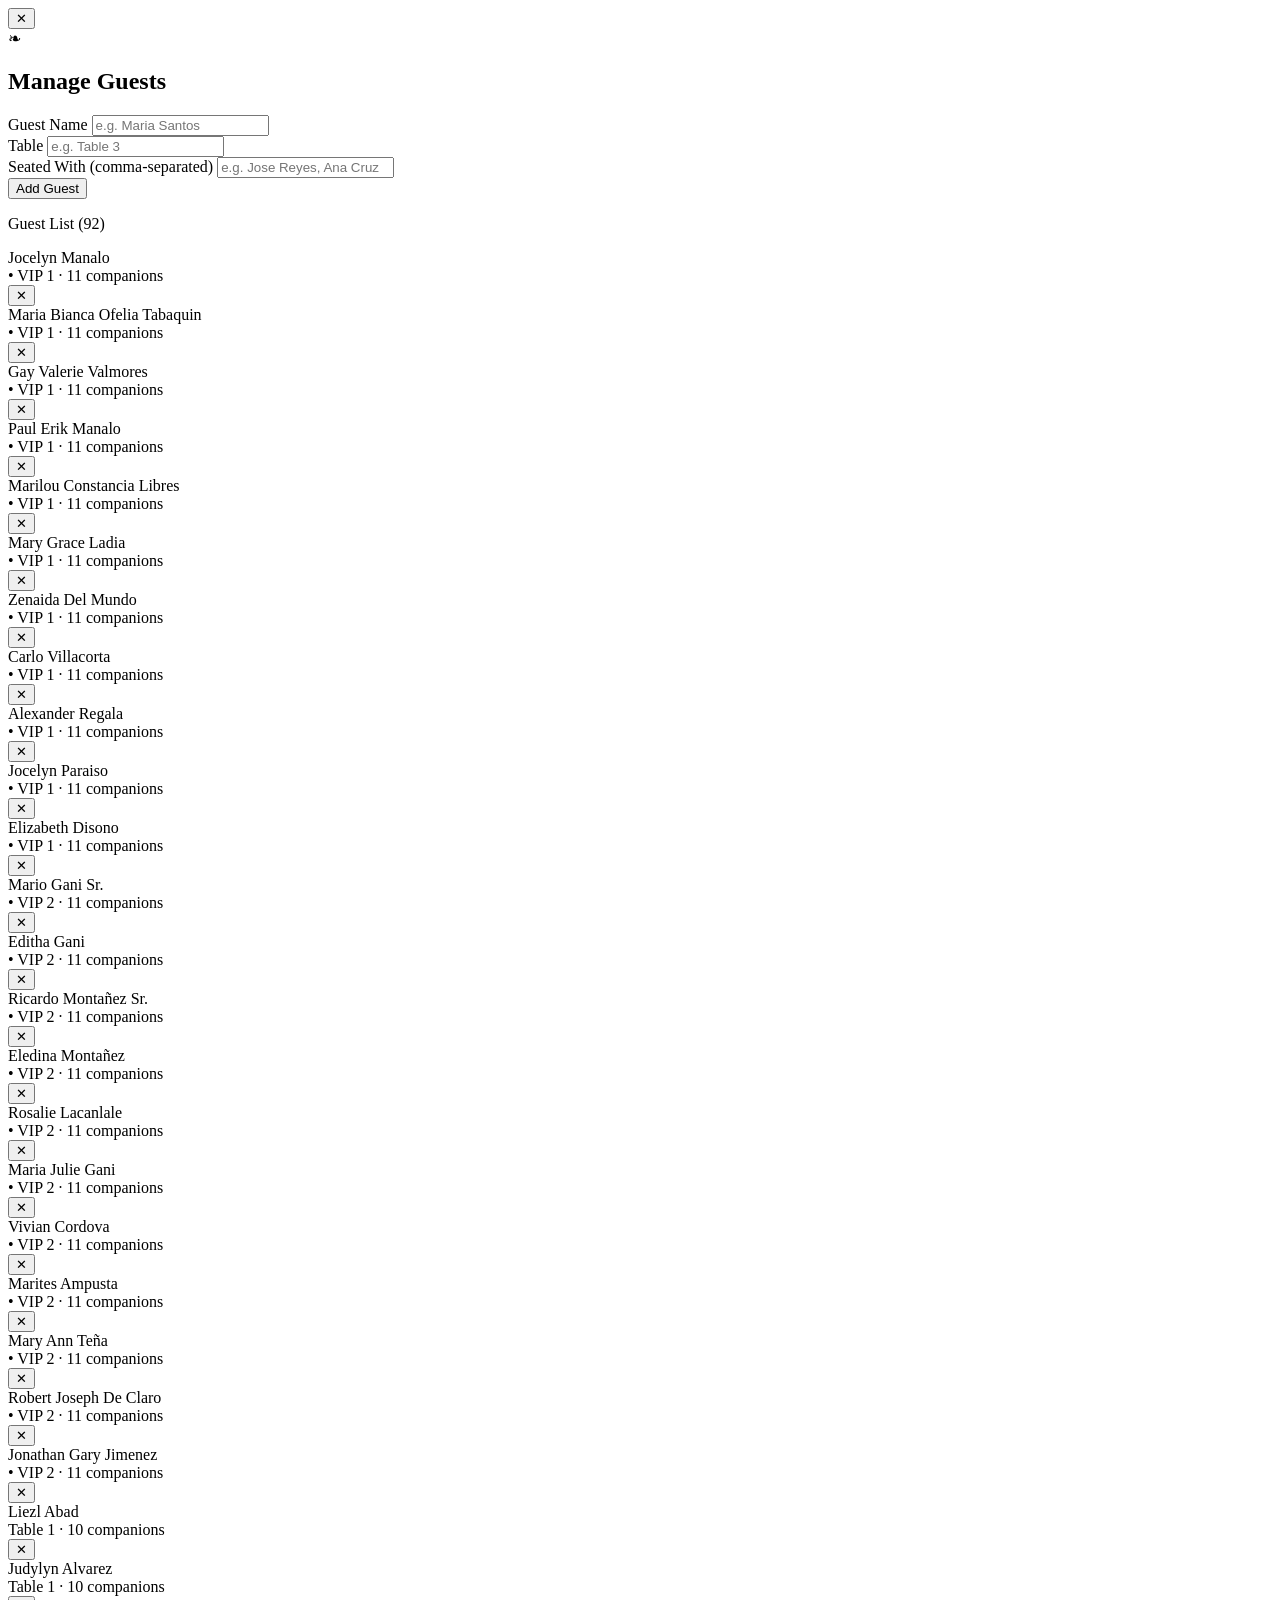
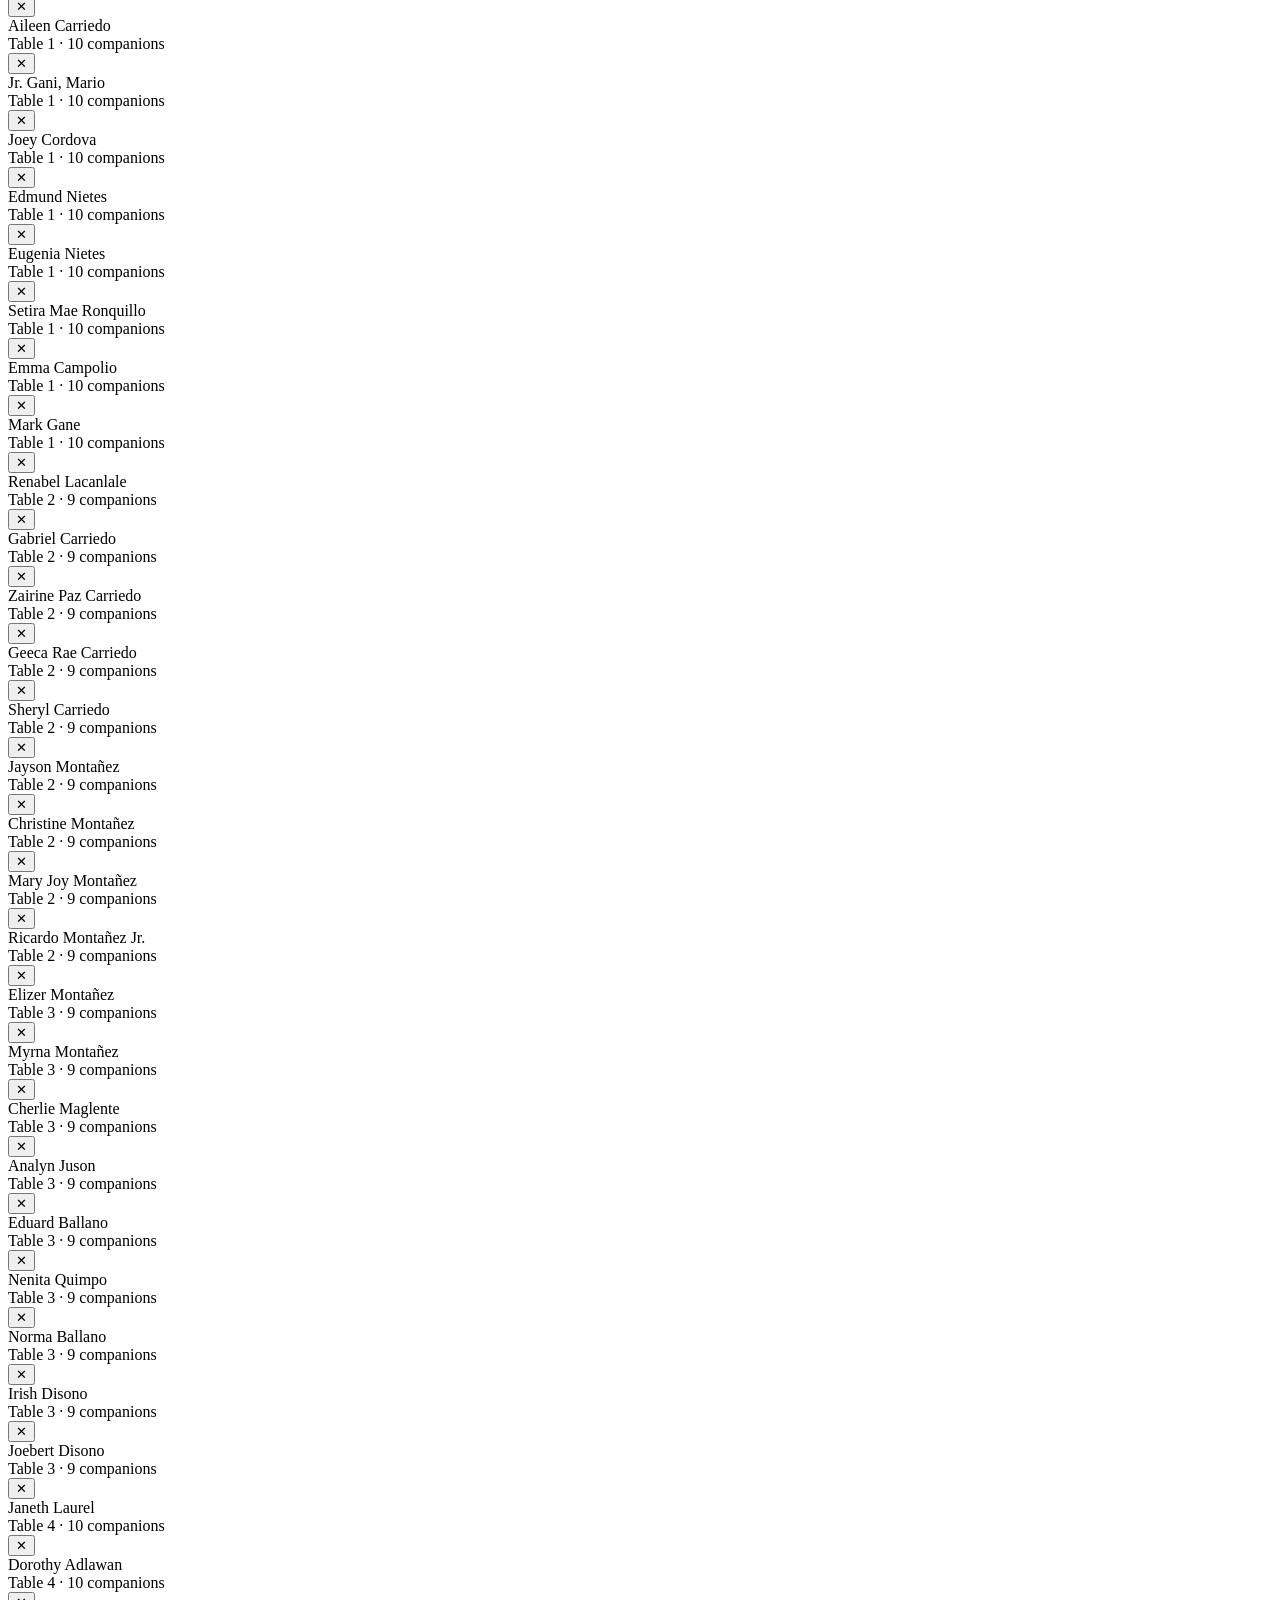
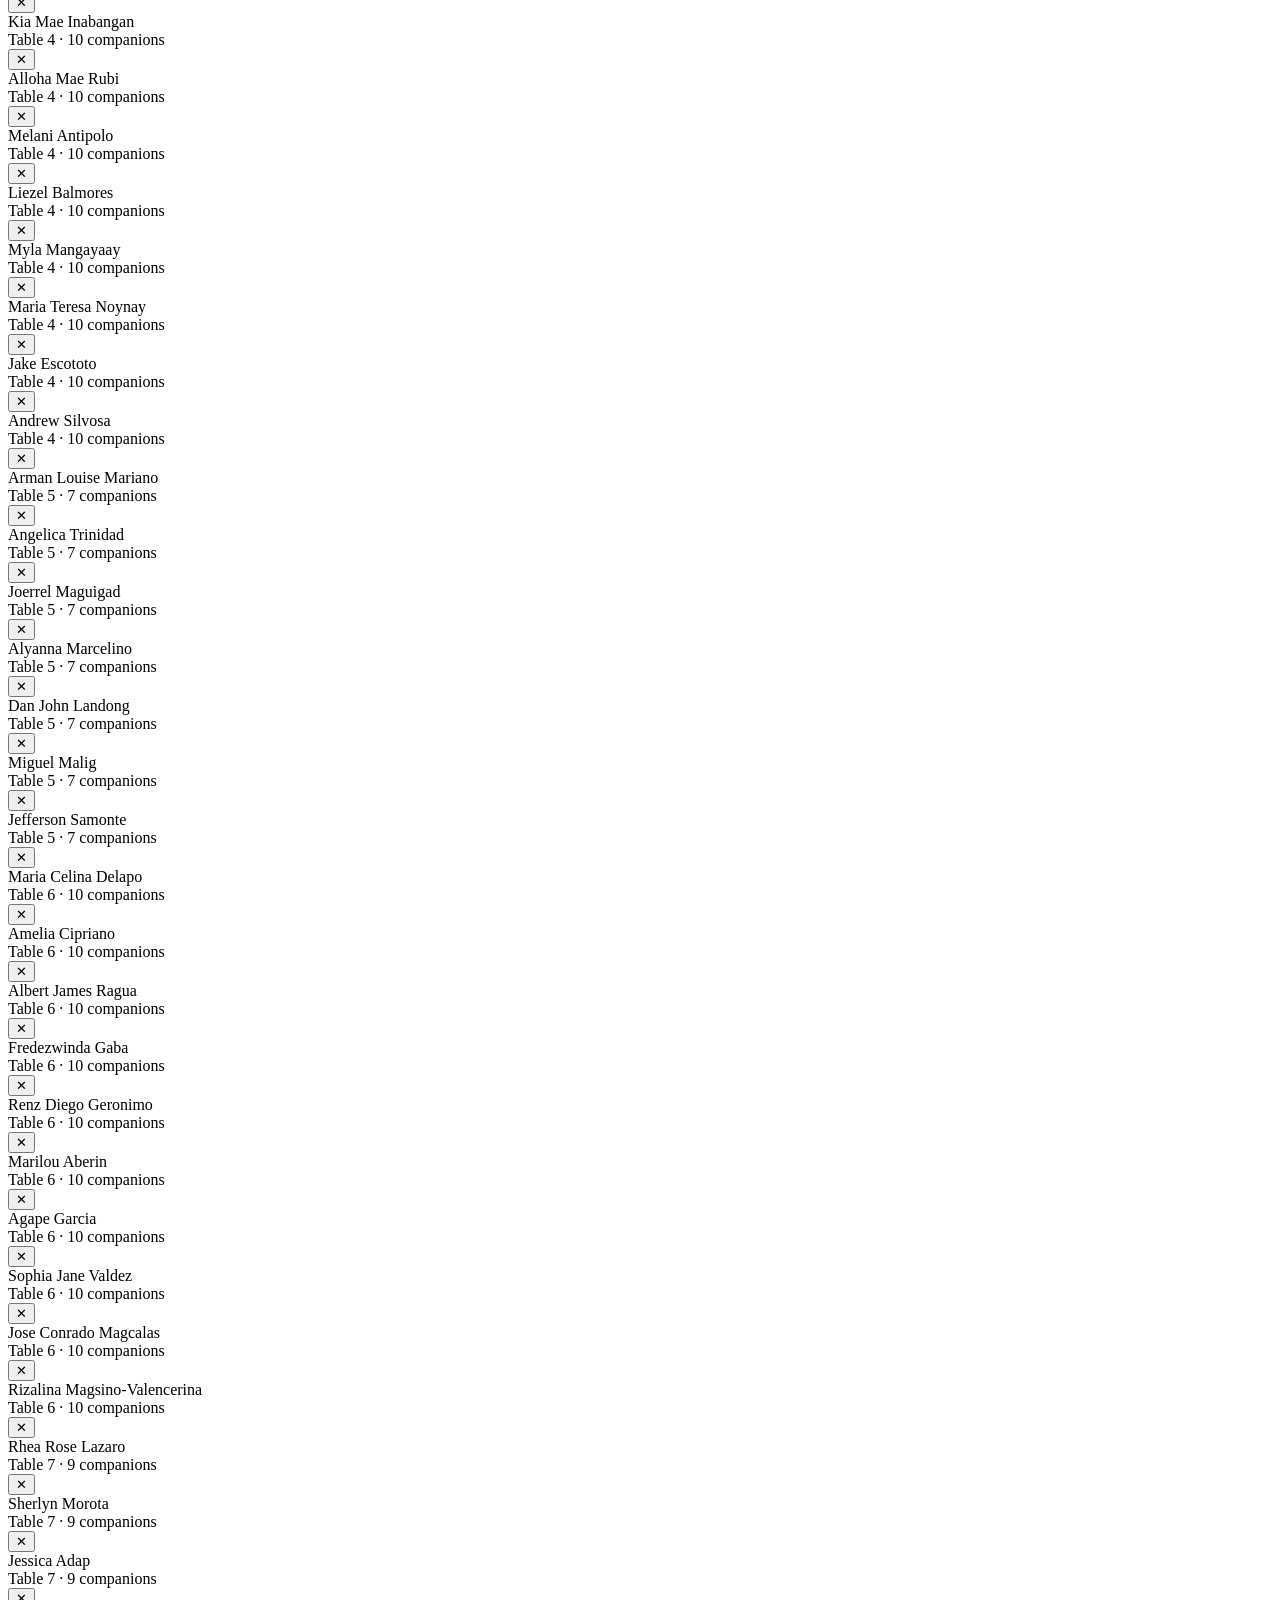
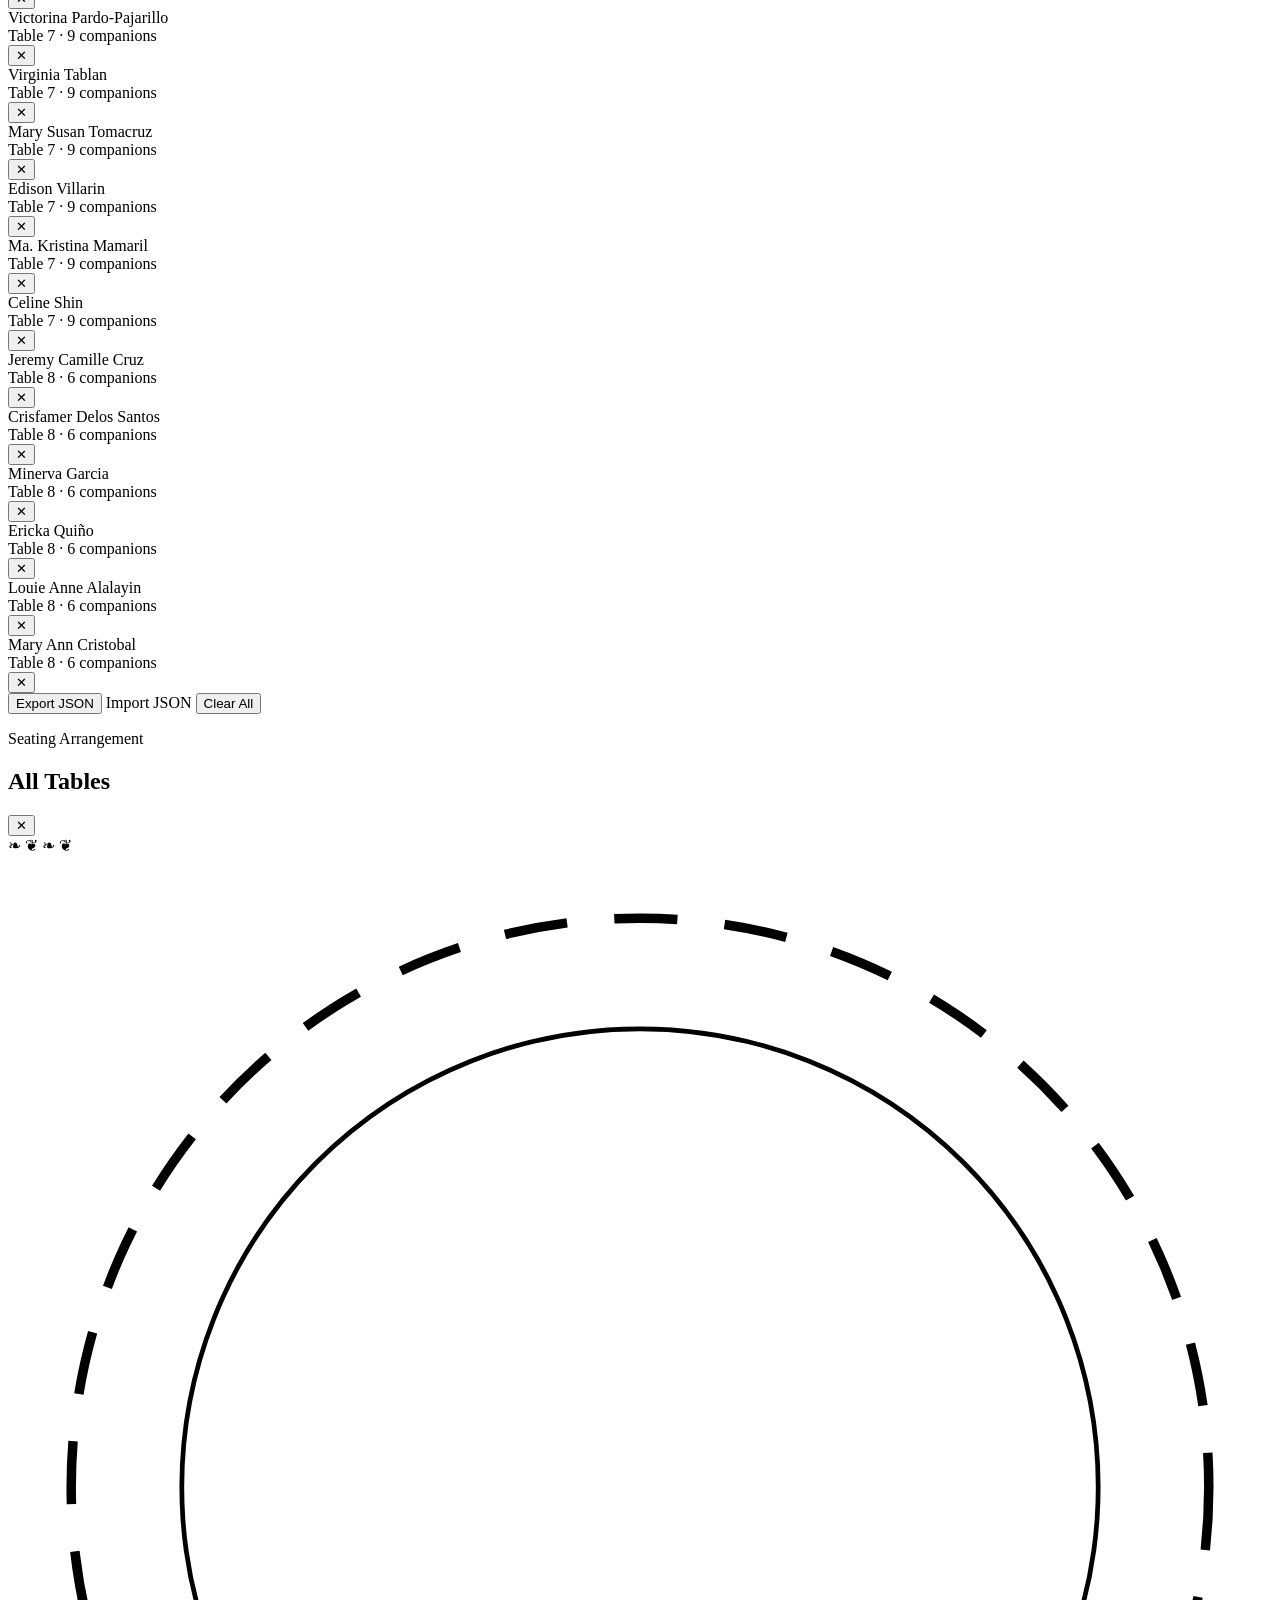
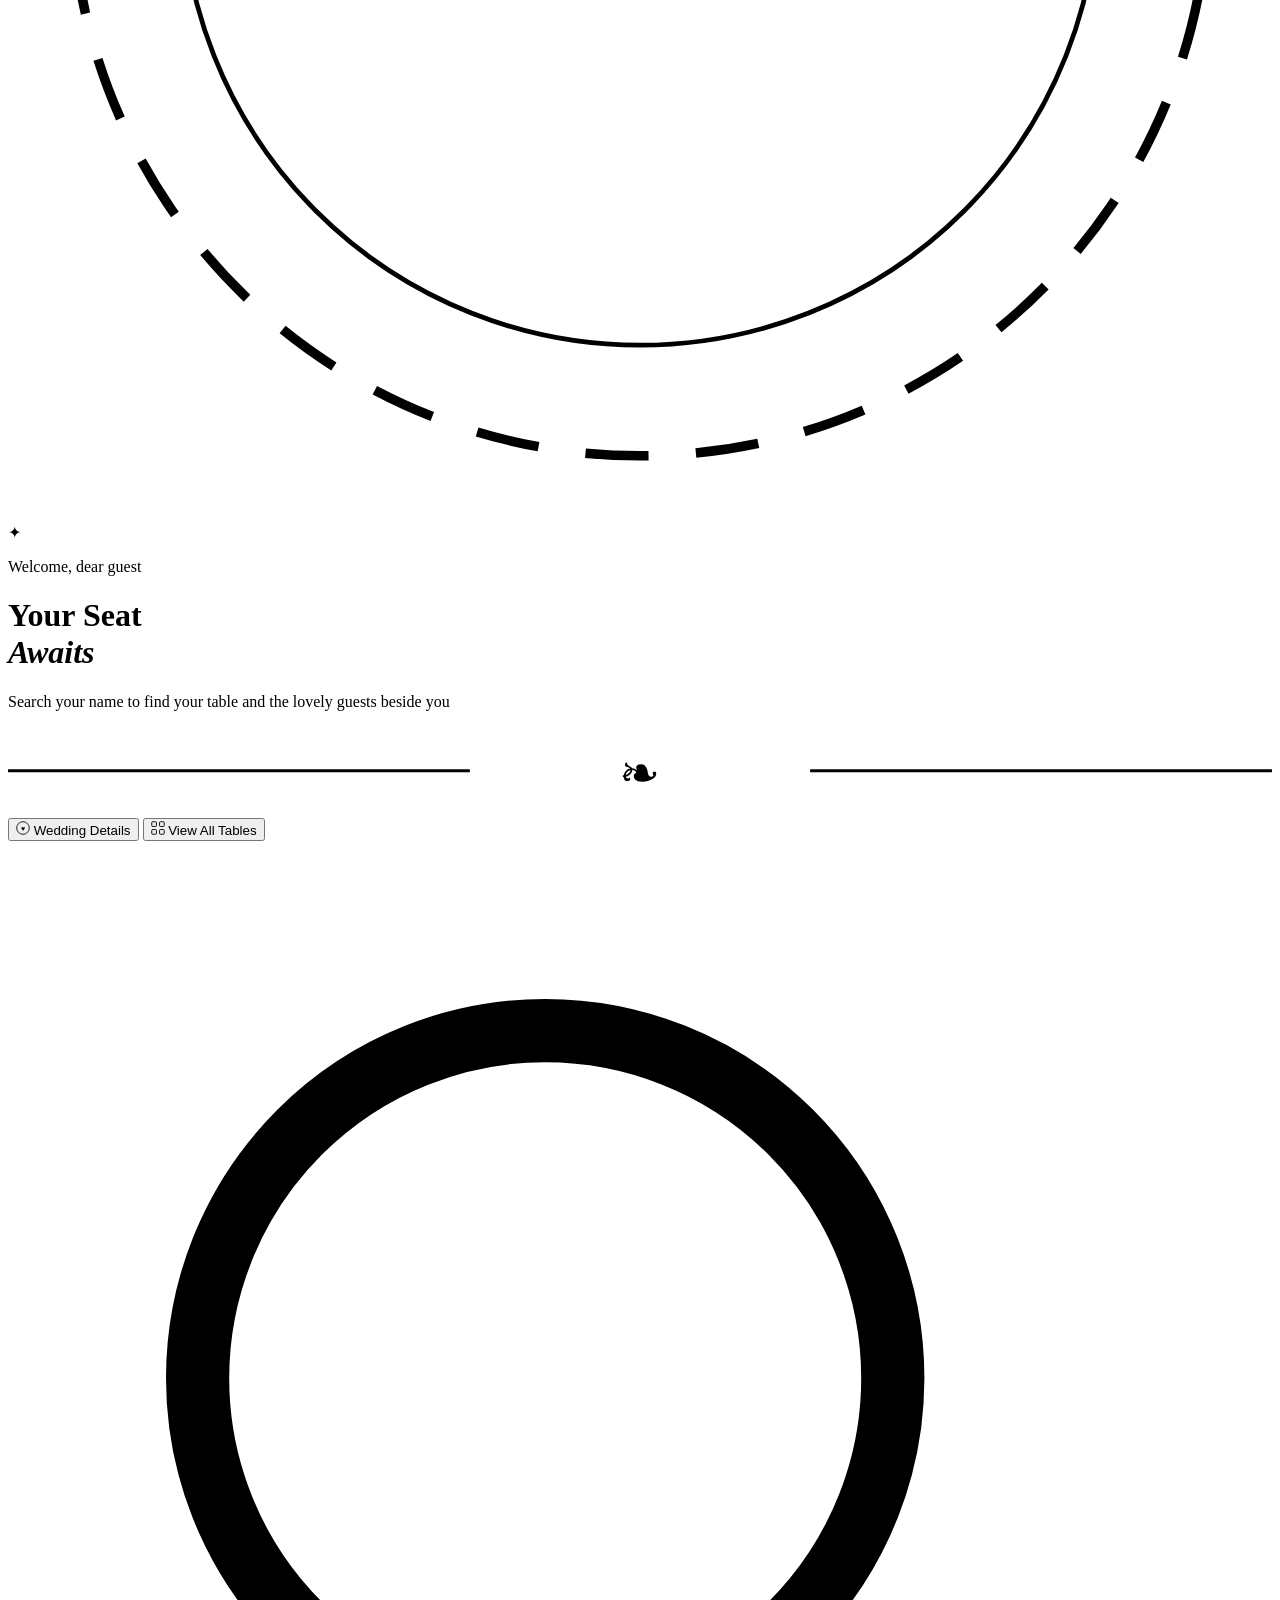
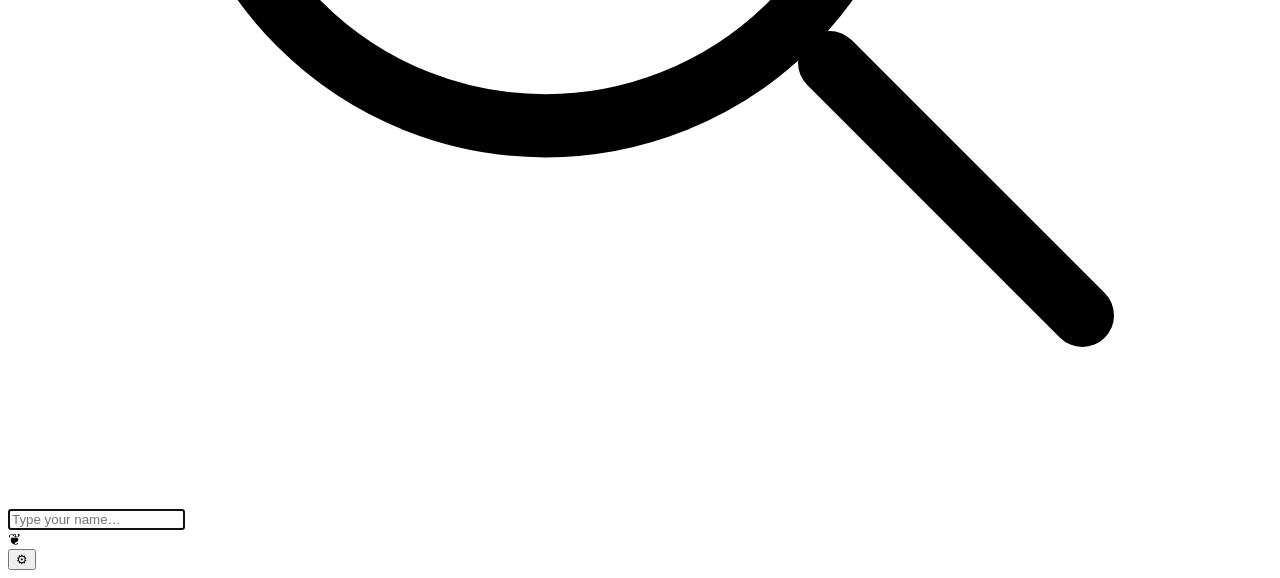
==== index.html @ eb09bb29 "Update index.html" ====
<!DOCTYPE html>
<html lang="en">
<head>
  <meta charset="UTF-8" />
  <meta name="viewport" content="width=device-width, initial-scale=1.0" />
  <title>Wedding Seat Finder</title>
  <link rel="stylesheet" href="style.css" />
  <link rel="preconnect" href="https://fonts.googleapis.com">
  <link rel="preconnect" href="https://fonts.gstatic.com" crossorigin>
  <link href="https://fonts.googleapis.com/css2?family=Playfair+Display:ital,wght@0,400;0,500;1,400;1,500&family=Mulish:wght@200;300;400&display=swap" rel="stylesheet">
</head>
<body>

  <!-- ADMIN OVERLAY -->
  <div id="admin-overlay" class="hidden">
    <div class="admin-panel">
      <button class="close-btn" onclick="closeAdmin()">✕</button>
      <div class="admin-header">
        <div class="admin-leaf">❧</div>
        <h2 class="admin-title">Manage Guests</h2>
      </div>

      <div class="admin-form">
        <div class="field-wrap">
          <label>Guest Name</label>
          <input type="text" id="admin-name" placeholder="e.g. Maria Santos" autocomplete="off" />
        </div>
        <div class="field-wrap">
          <label>Table</label>
          <input type="text" id="admin-table" placeholder="e.g. Table 3" autocomplete="off" />
        </div>
        <div class="field-wrap">
          <label>Seated With (comma-separated)</label>
          <input type="text" id="admin-companions" placeholder="e.g. Jose Reyes, Ana Cruz" autocomplete="off" />
        </div>
        <button class="btn-add" onclick="addGuest()">Add Guest</button>
      </div>

      <div class="admin-list-wrap">
        <p class="admin-list-label">Guest List <span id="guest-count"></span></p>
        <div class="admin-list" id="admin-list"></div>
      </div>

      <div class="admin-actions">
        <button class="btn-export" onclick="exportData()">Export JSON</button>
        <label class="btn-import">Import JSON
          <input type="file" accept=".json" onchange="importData(event)" style="display:none" />
        </label>
        <button class="btn-clear" onclick="clearAll()">Clear All</button>
      </div>
    </div>
  </div>

  <!-- VIEW ALL TABLES OVERLAY -->
  <div id="tables-overlay" class="hidden">
    <div class="tables-panel">
      <div class="tables-panel-header">
        <div>
          <p class="tables-eyebrow">Seating Arrangement</p>
          <h2 class="tables-title">All Tables</h2>
        </div>
        <button class="close-btn" onclick="closeTables()">✕</button>
      </div>
      <div class="tables-grid" id="tables-grid"></div>
    </div>
  </div>

  <!-- MAIN -->
  <div class="bg-leaves" aria-hidden="true">
    <span class="leaf l1">❧</span>
    <span class="leaf l2">❦</span>
    <span class="leaf l3">❧</span>
    <span class="leaf l4">❦</span>
  </div>

  <main class="page">

    <header class="hero">
      <div class="monogram-ring">
        <svg viewBox="0 0 80 80" class="ring-svg" xmlns="http://www.w3.org/2000/svg">
          <circle cx="40" cy="40" r="36" fill="none" stroke="currentColor" stroke-width="0.6" stroke-dasharray="4 3"/>
          <circle cx="40" cy="40" r="29" fill="none" stroke="currentColor" stroke-width="0.3"/>
        </svg>
        <span class="monogram-letter">✦</span>
      </div>

      <p class="eyebrow">Welcome, dear guest</p>
      <h1 class="site-title">Your Seat<br><em>Awaits</em></h1>
      <p class="site-desc">Search your name to find your table and the lovely guests beside you</p>
    </header>

    <div class="divider-sprig" aria-hidden="true">
      <svg viewBox="0 0 260 18" xmlns="http://www.w3.org/2000/svg">
        <line x1="0" y1="9" x2="95" y2="9" stroke="currentColor" stroke-width="0.6"/>
        <text x="130" y="13" text-anchor="middle" font-size="10" fill="currentColor" font-family="serif">❧</text>
        <line x1="165" y1="9" x2="260" y2="9" stroke="currentColor" stroke-width="0.6"/>
      </svg>
    </div>

    <!-- WEDDING DETAILS BUTTON -->
    <button class="view-tables-btn" onclick="window.open('https://sites.google.com/view/ericandmelodyweddingwebsite/home')">
      <svg viewBox="0 0 20 20" fill="none" xmlns="http://www.w3.org/2000/svg" width="14" height="14">
        <circle cx="10" cy="10" r="9" stroke="currentColor" stroke-width="1.2"/>
        <text x="10" y="14" text-anchor="middle" font-size="10" fill="currentColor" font-family="serif">♥</text>
      </svg>
      Wedding Details
    </button>

    <!-- EXISTING VIEW ALL TABLES BUTTON -->
    <button class="view-tables-btn" onclick="openTables()">
      <svg viewBox="0 0 18 18" fill="none" xmlns="http://www.w3.org/2000/svg" width="14" height="14">
        <rect x="1" y="1" width="6" height="6" rx="1" stroke="currentColor" stroke-width="1.2"/>
        <rect x="11" y="1" width="6" height="6" rx="1" stroke="currentColor" stroke-width="1.2"/>
        <rect x="1" y="11" width="6" height="6" rx="1" stroke="currentColor" stroke-width="1.2"/>
        <rect x="11" y="11" width="6" height="6" rx="1" stroke="currentColor" stroke-width="1.2"/>
      </svg>
      View All Tables
    </button>

    <section class="search-section">
      <div class="search-box">
        <svg class="search-icon" viewBox="0 0 20 20" fill="none" xmlns="http://www.w3.org/2000/svg">
          <circle cx="8.5" cy="8.5" r="5.5" stroke="currentColor" stroke-width="1"/>
          <line x1="13" y1="13" x2="17" y2="17" stroke="currentColor" stroke-width="1" stroke-linecap="round"/>
        </svg>
        <input
          type="text"
          id="search-input"
          class="search-input"
          placeholder="Type your name…"
          autocomplete="off"
          oninput="handleSearch()"
          onkeydown="handleKey(event)"
        />
      </div>

      <div id="results-area" class="results-area"></div>
    </section>

    <footer class="site-footer">
      <div class="footer-flora" aria-hidden="true">❦</div>
      <button class="admin-trigger" onclick="openAdmin()" title="Admin">⚙</button>
    </footer>

  </main>

  <script src="app.js"></script>
</body>
</html>
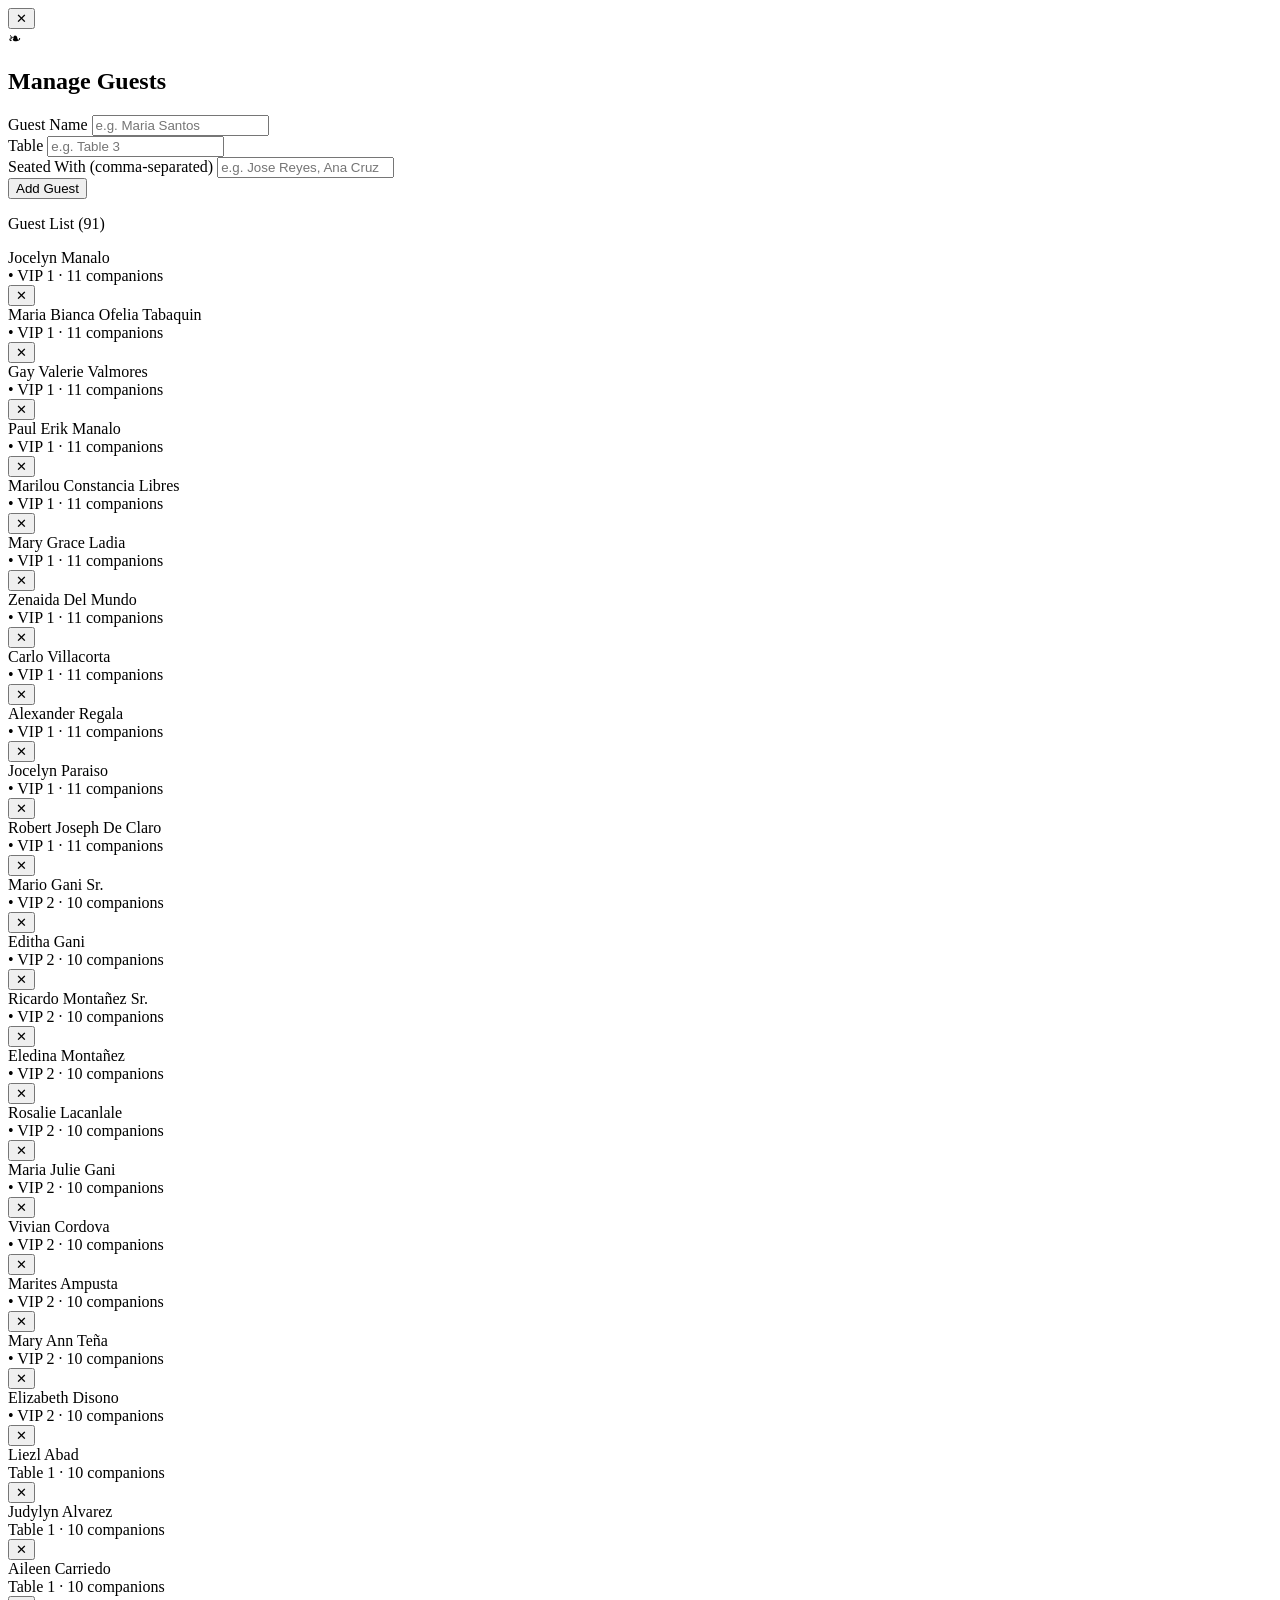
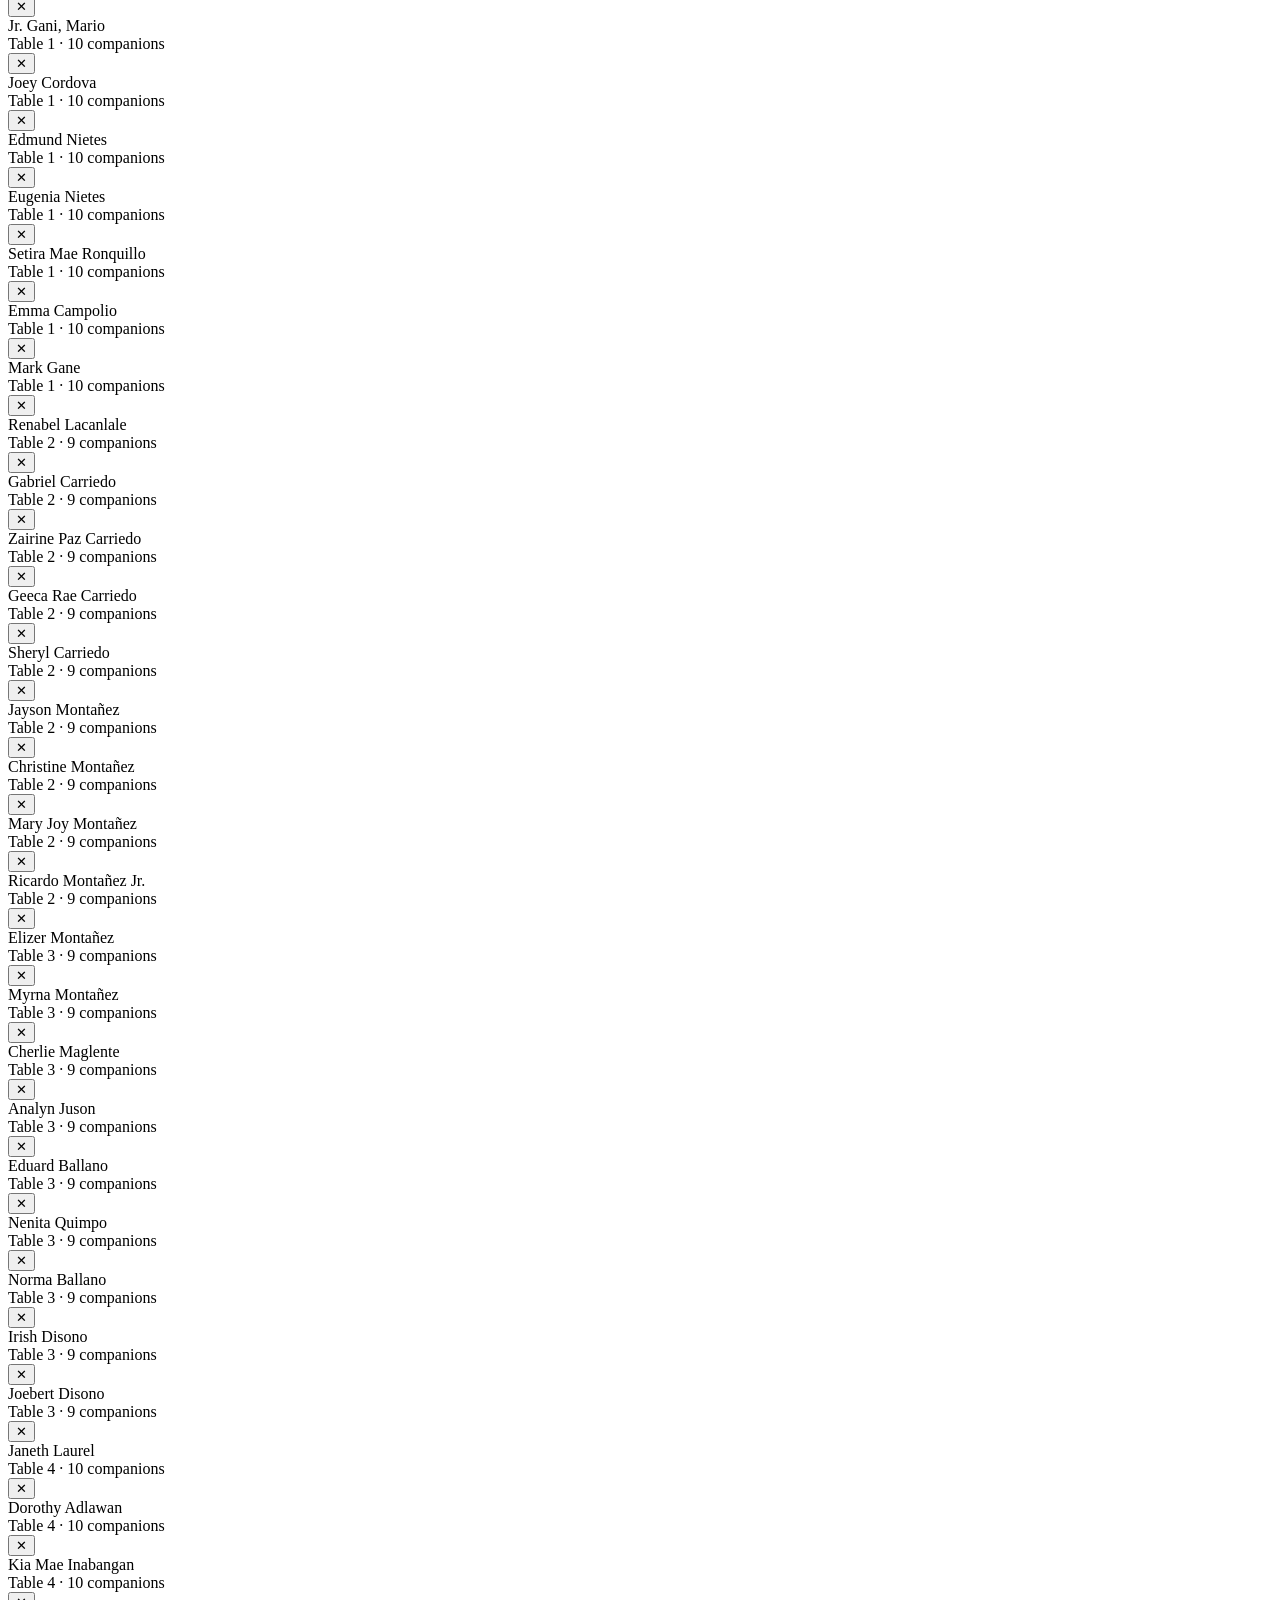
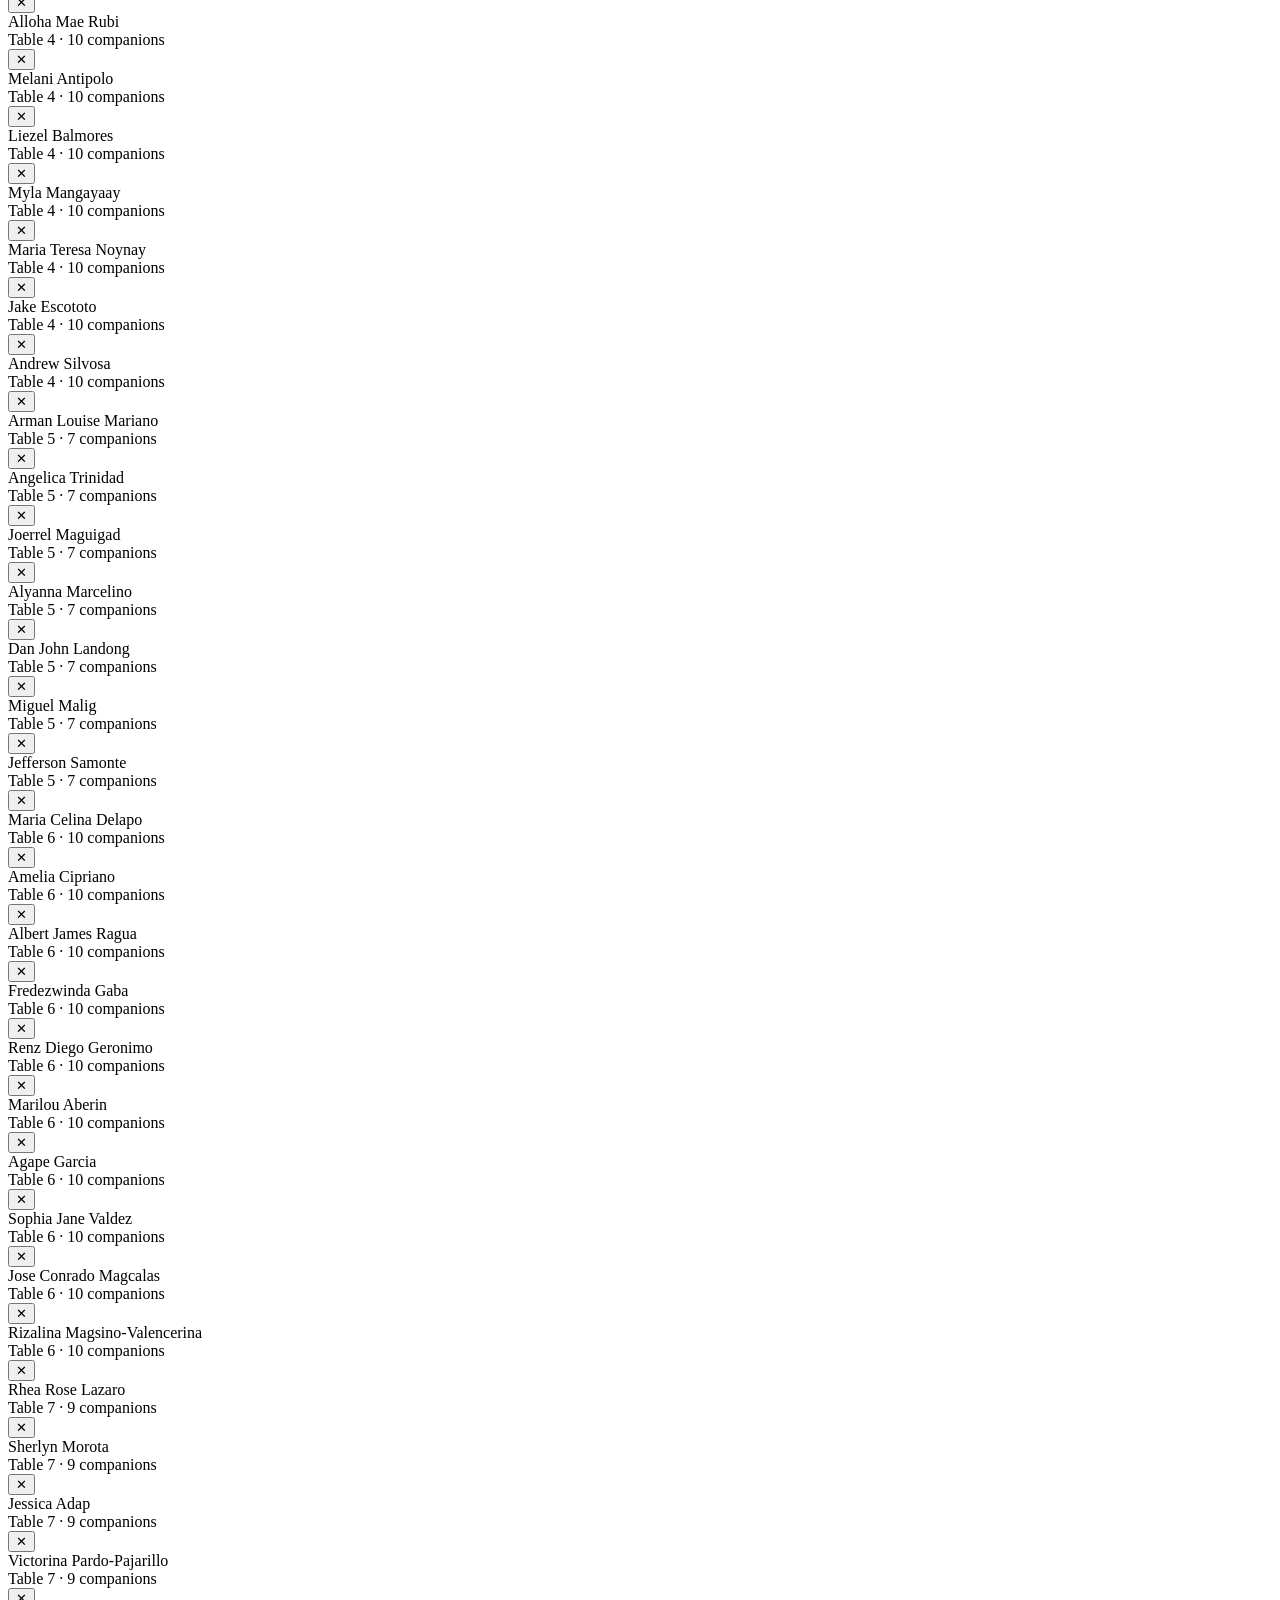
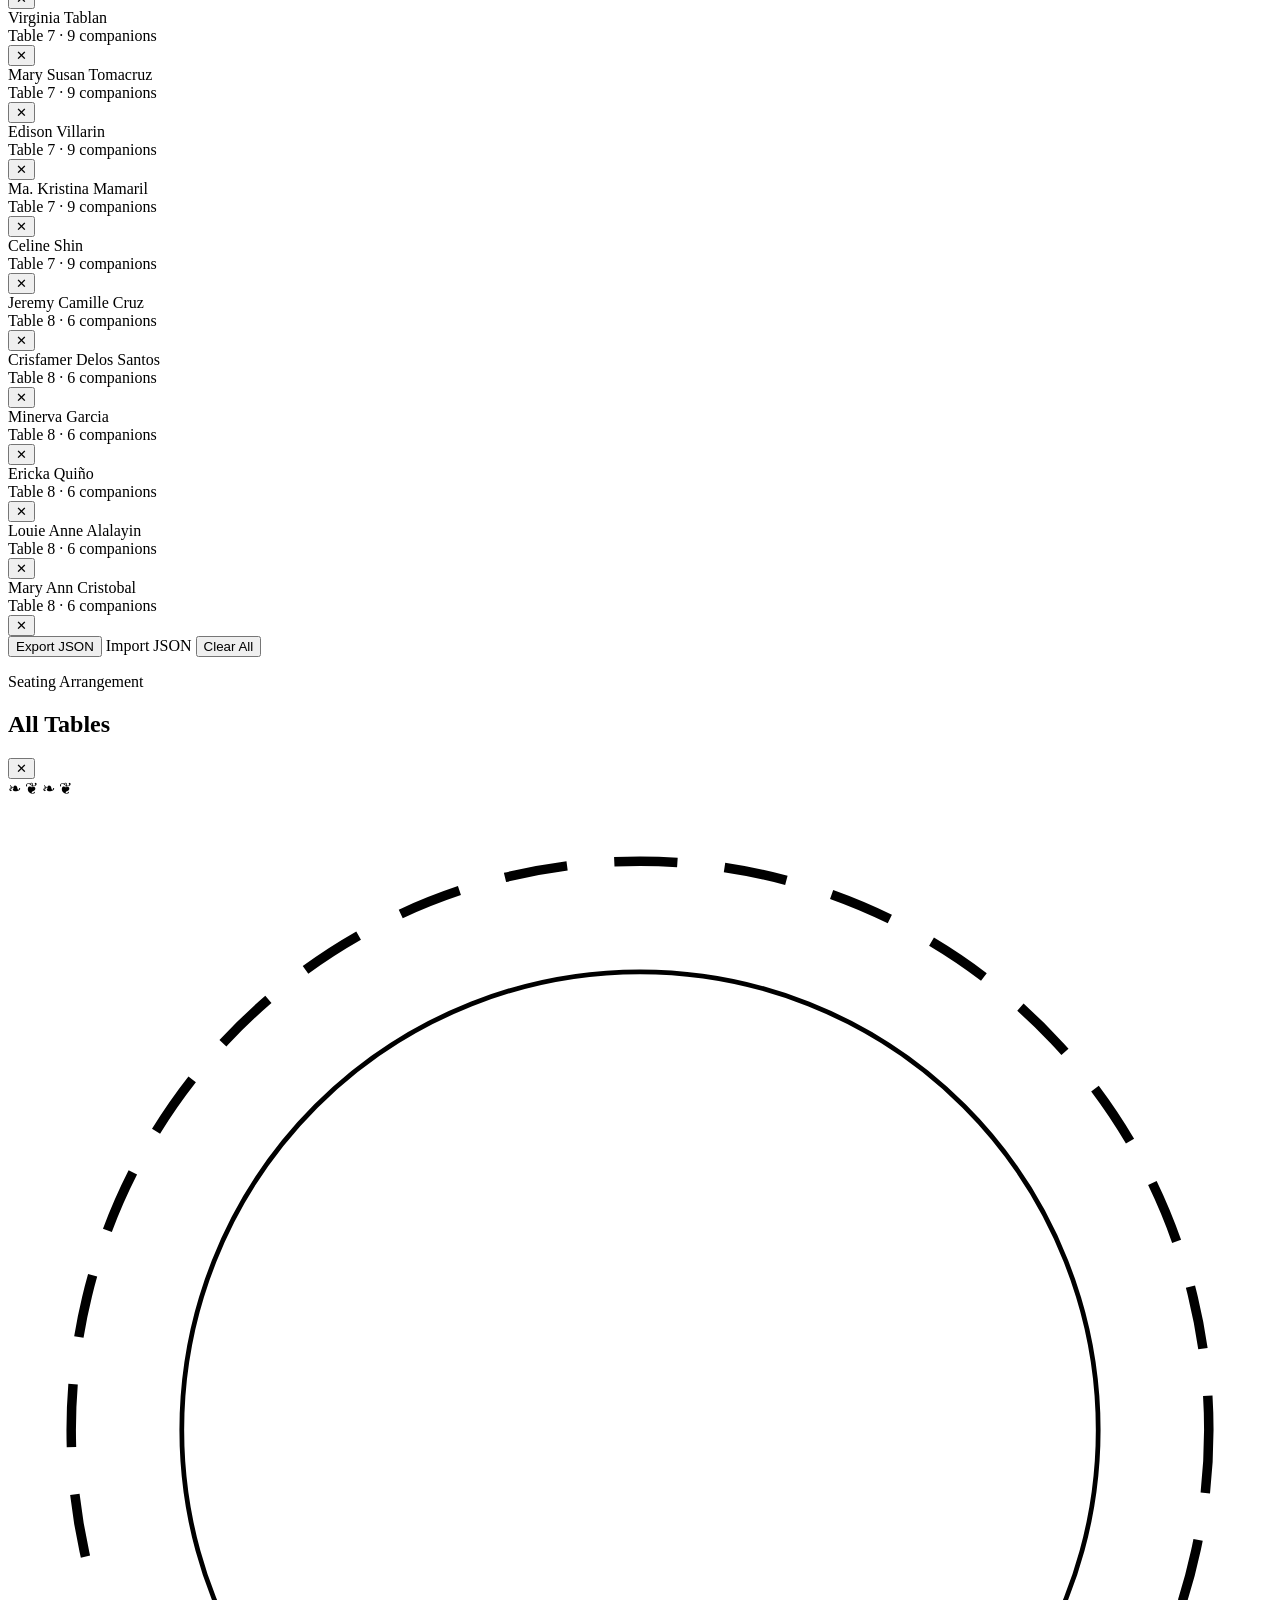
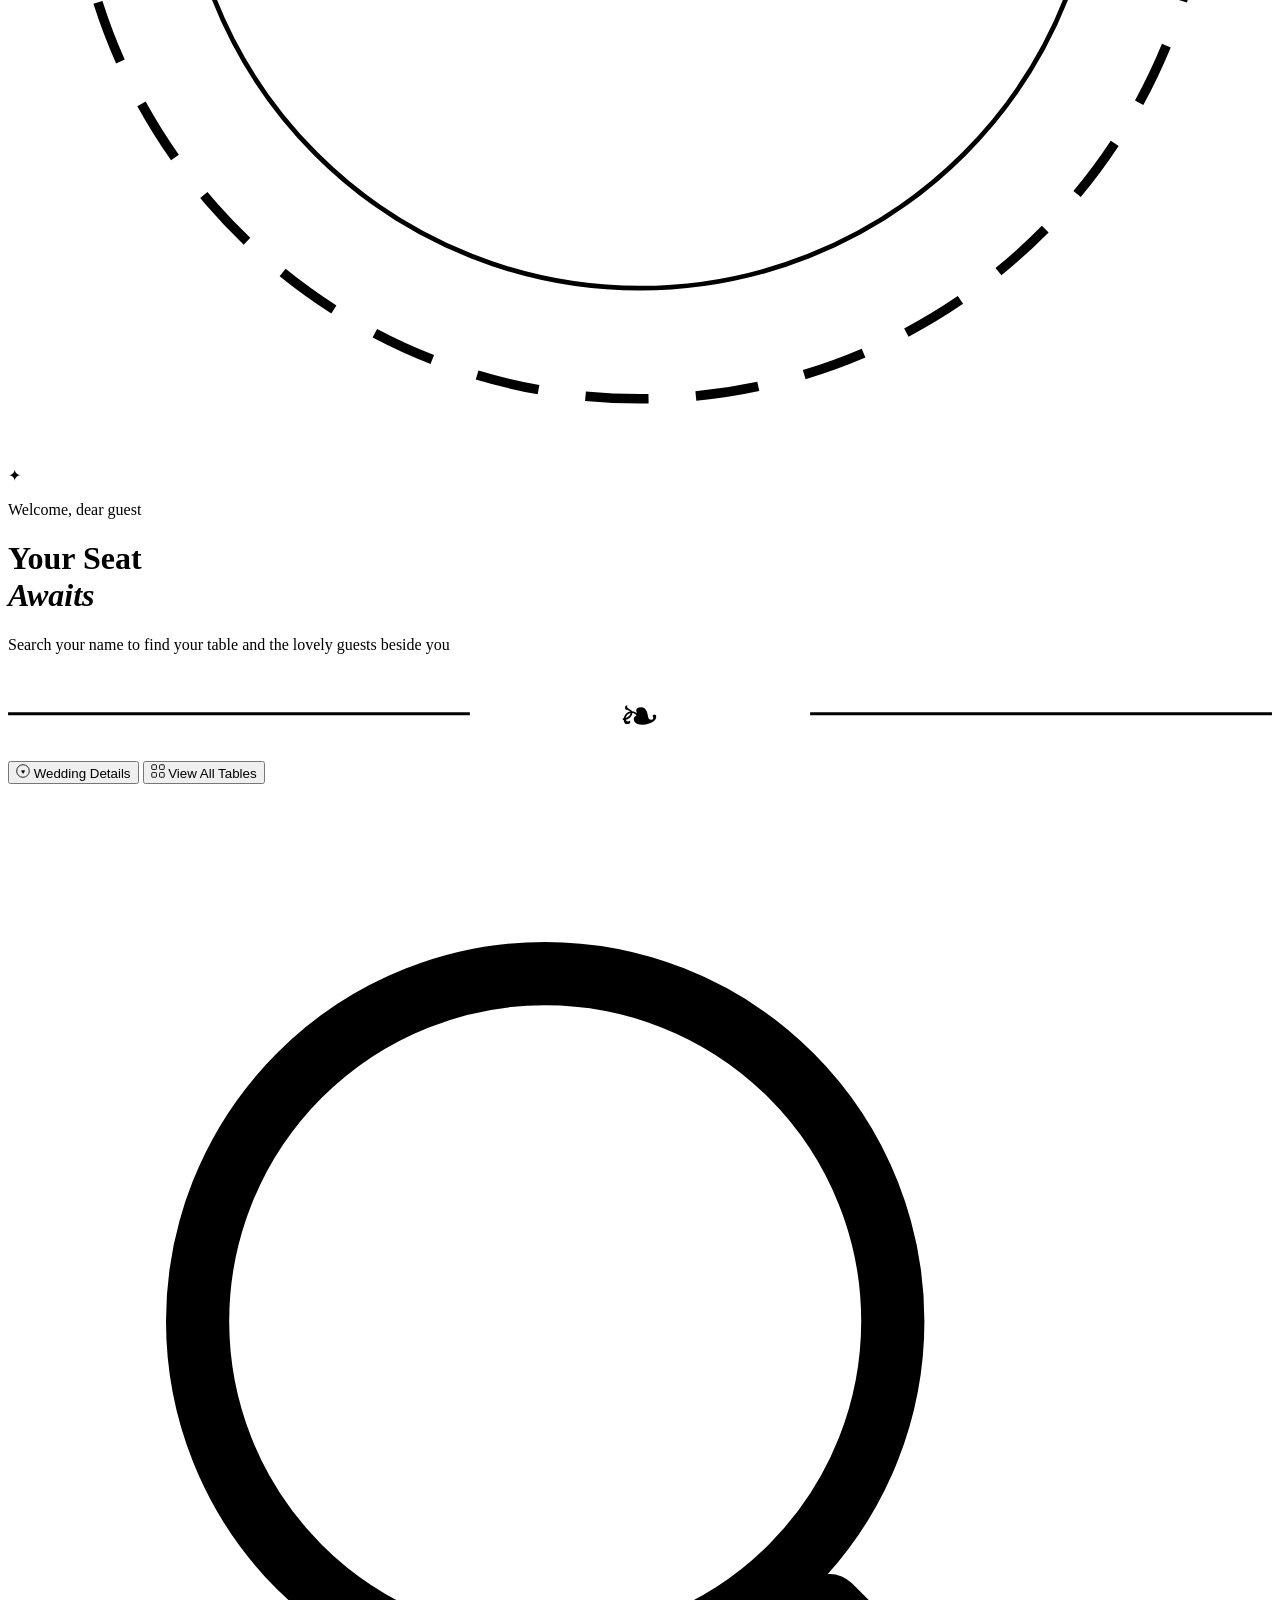
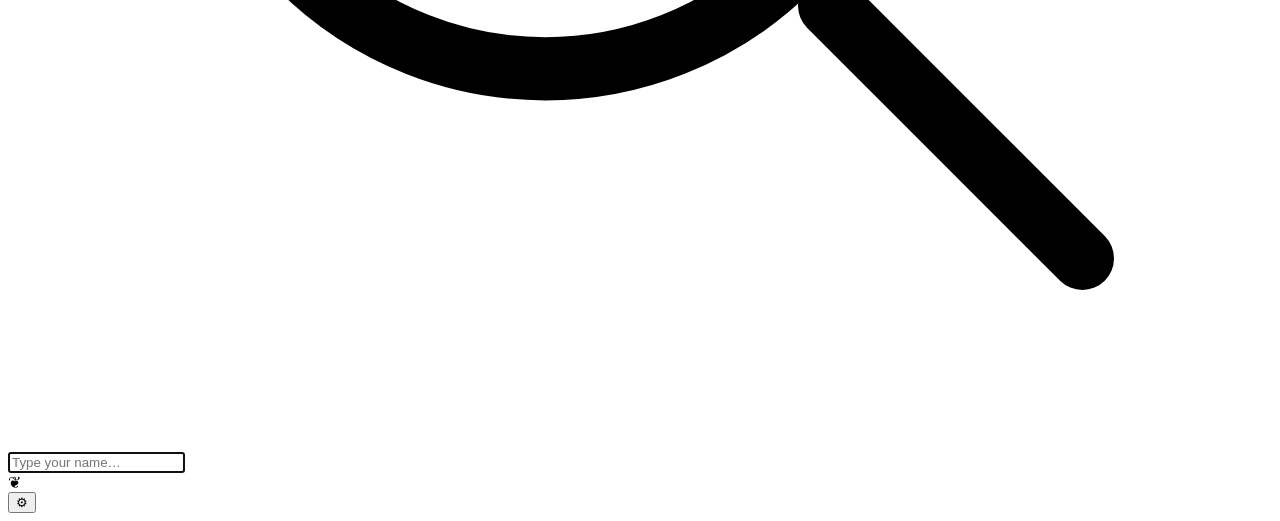
==== commit 07192d42: "Update index.html" ====
--- a/index.html
+++ b/index.html
@@ -98,7 +98,7 @@
     </div>
 
     <!-- WEDDING DETAILS BUTTON -->
-    <button class="view-tables-btn" onclick="window.open('https://sites.google.com/view/ericandmelodyweddingwebsite/home')">
+    <button class="view-tables-btn" onclick="window.open('https://ericmontanez2363-ux.github.io/weddingwebsiteoct2026/')">
       <svg viewBox="0 0 20 20" fill="none" xmlns="http://www.w3.org/2000/svg" width="14" height="14">
         <circle cx="10" cy="10" r="9" stroke="currentColor" stroke-width="1.2"/>
         <text x="10" y="14" text-anchor="middle" font-size="10" fill="currentColor" font-family="serif">♥</text>
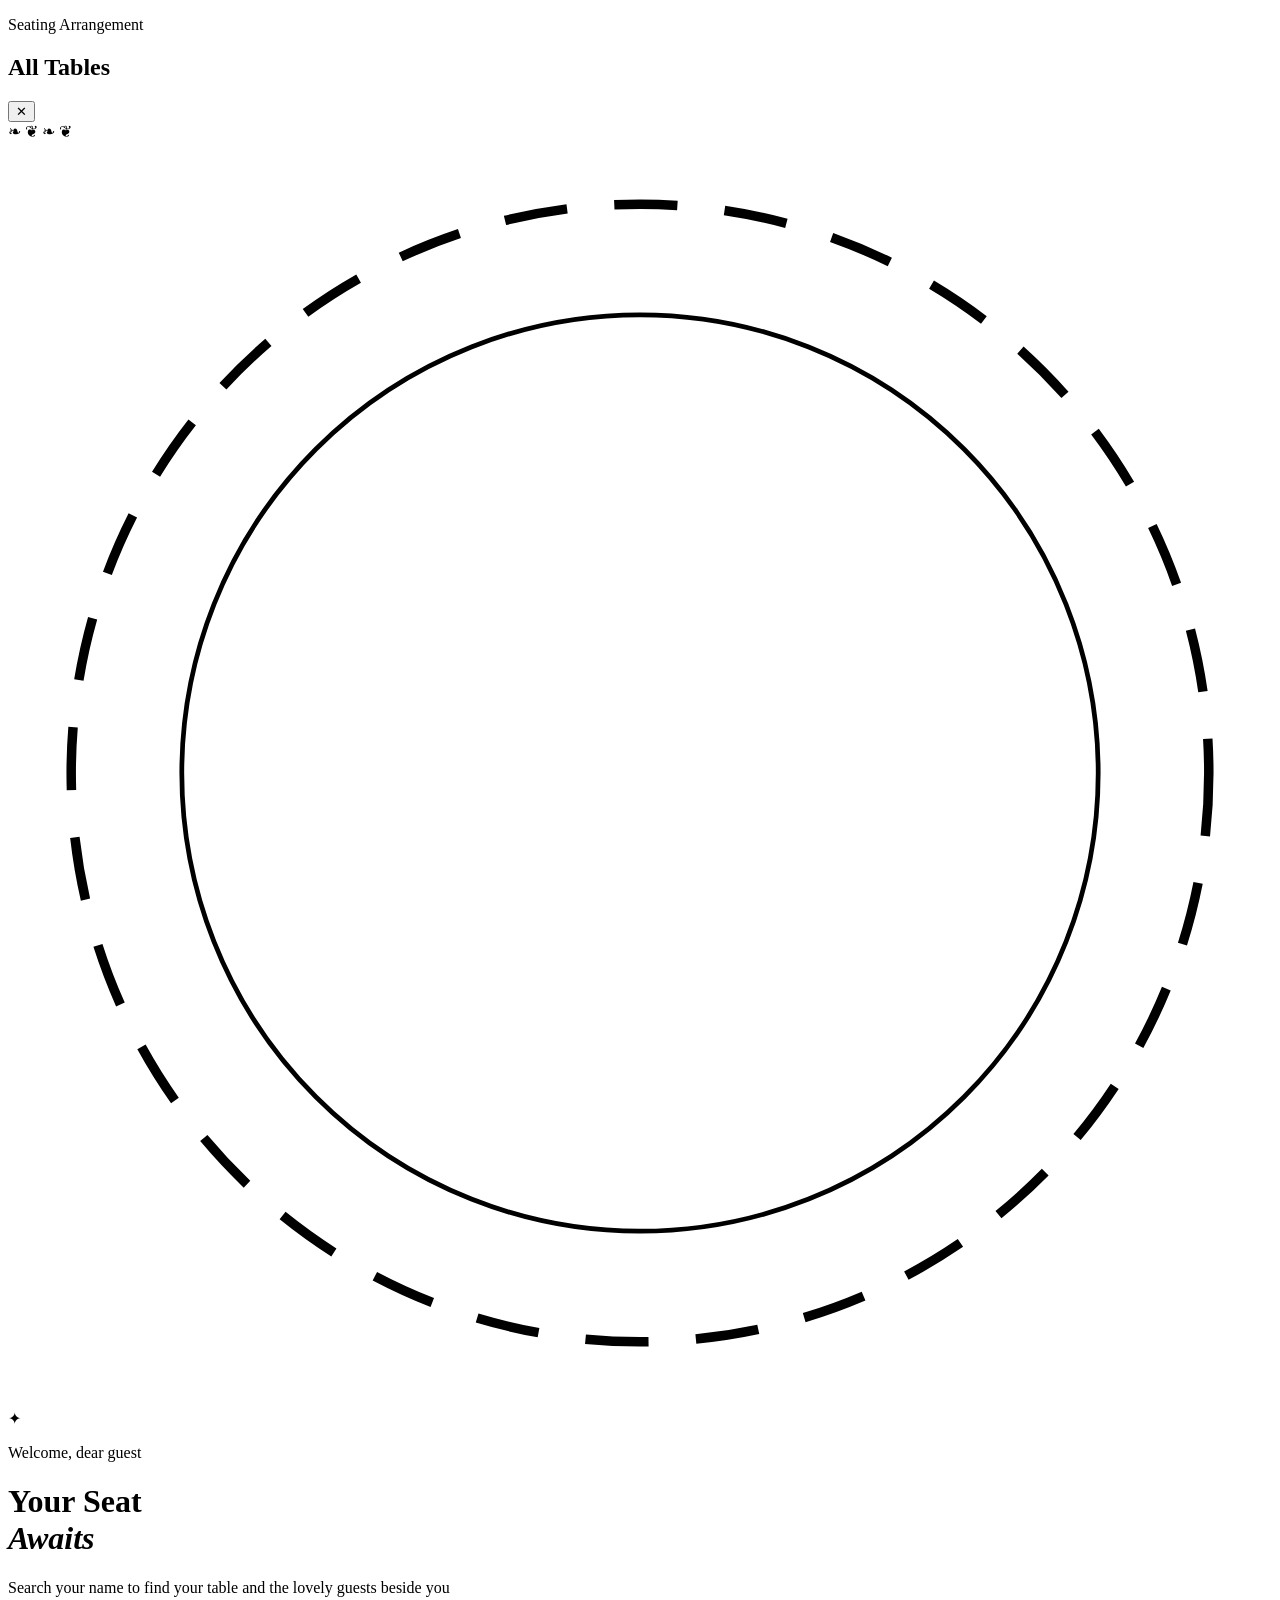
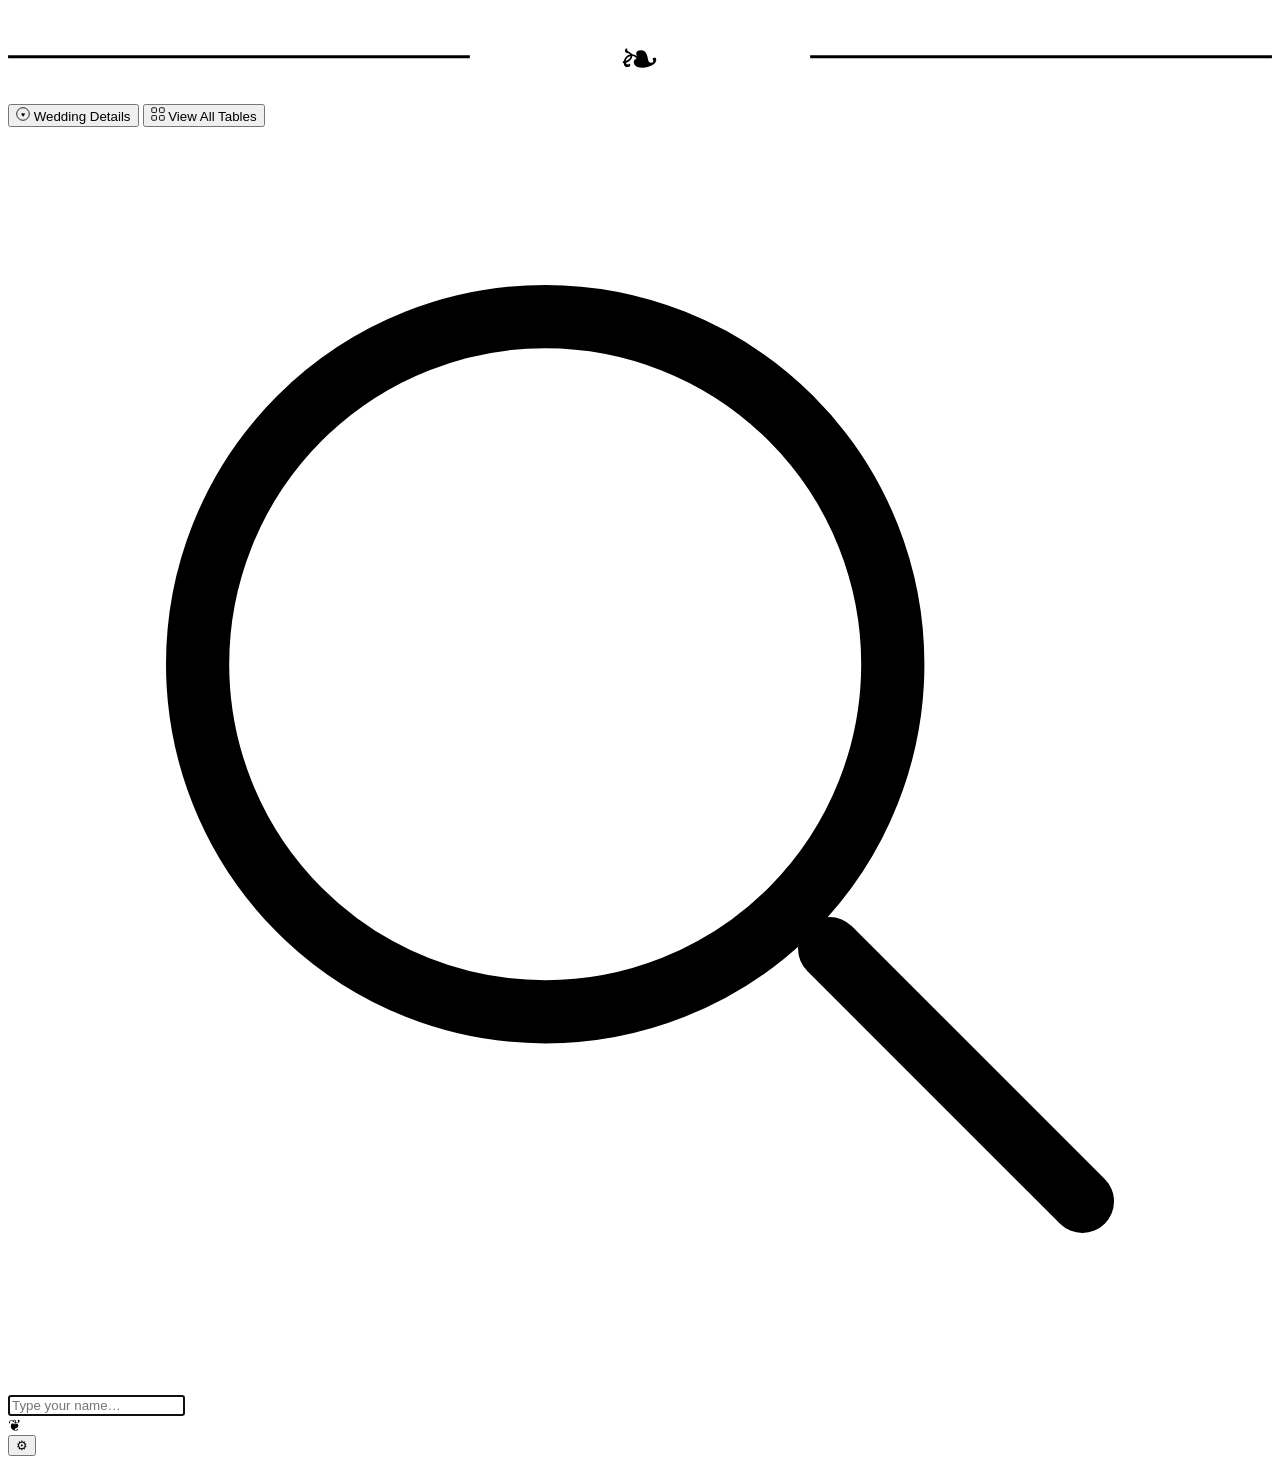
==== commit 4df55a6a: "Update index.html" ====
--- a/index.html
+++ b/index.html
@@ -10,47 +10,6 @@
   <link href="https://fonts.googleapis.com/css2?family=Playfair+Display:ital,wght@0,400;0,500;1,400;1,500&family=Mulish:wght@200;300;400&display=swap" rel="stylesheet">
 </head>
 <body>
-
-  <!-- ADMIN OVERLAY -->
-  <div id="admin-overlay" class="hidden">
-    <div class="admin-panel">
-      <button class="close-btn" onclick="closeAdmin()">✕</button>
-      <div class="admin-header">
-        <div class="admin-leaf">❧</div>
-        <h2 class="admin-title">Manage Guests</h2>
-      </div>
-
-      <div class="admin-form">
-        <div class="field-wrap">
-          <label>Guest Name</label>
-          <input type="text" id="admin-name" placeholder="e.g. Maria Santos" autocomplete="off" />
-        </div>
-        <div class="field-wrap">
-          <label>Table</label>
-          <input type="text" id="admin-table" placeholder="e.g. Table 3" autocomplete="off" />
-        </div>
-        <div class="field-wrap">
-          <label>Seated With (comma-separated)</label>
-          <input type="text" id="admin-companions" placeholder="e.g. Jose Reyes, Ana Cruz" autocomplete="off" />
-        </div>
-        <button class="btn-add" onclick="addGuest()">Add Guest</button>
-      </div>
-
-      <div class="admin-list-wrap">
-        <p class="admin-list-label">Guest List <span id="guest-count"></span></p>
-        <div class="admin-list" id="admin-list"></div>
-      </div>
-
-      <div class="admin-actions">
-        <button class="btn-export" onclick="exportData()">Export JSON</button>
-        <label class="btn-import">Import JSON
-          <input type="file" accept=".json" onchange="importData(event)" style="display:none" />
-        </label>
-        <button class="btn-clear" onclick="clearAll()">Clear All</button>
-      </div>
-    </div>
-  </div>
-
   <!-- VIEW ALL TABLES OVERLAY -->
   <div id="tables-overlay" class="hidden">
     <div class="tables-panel">
